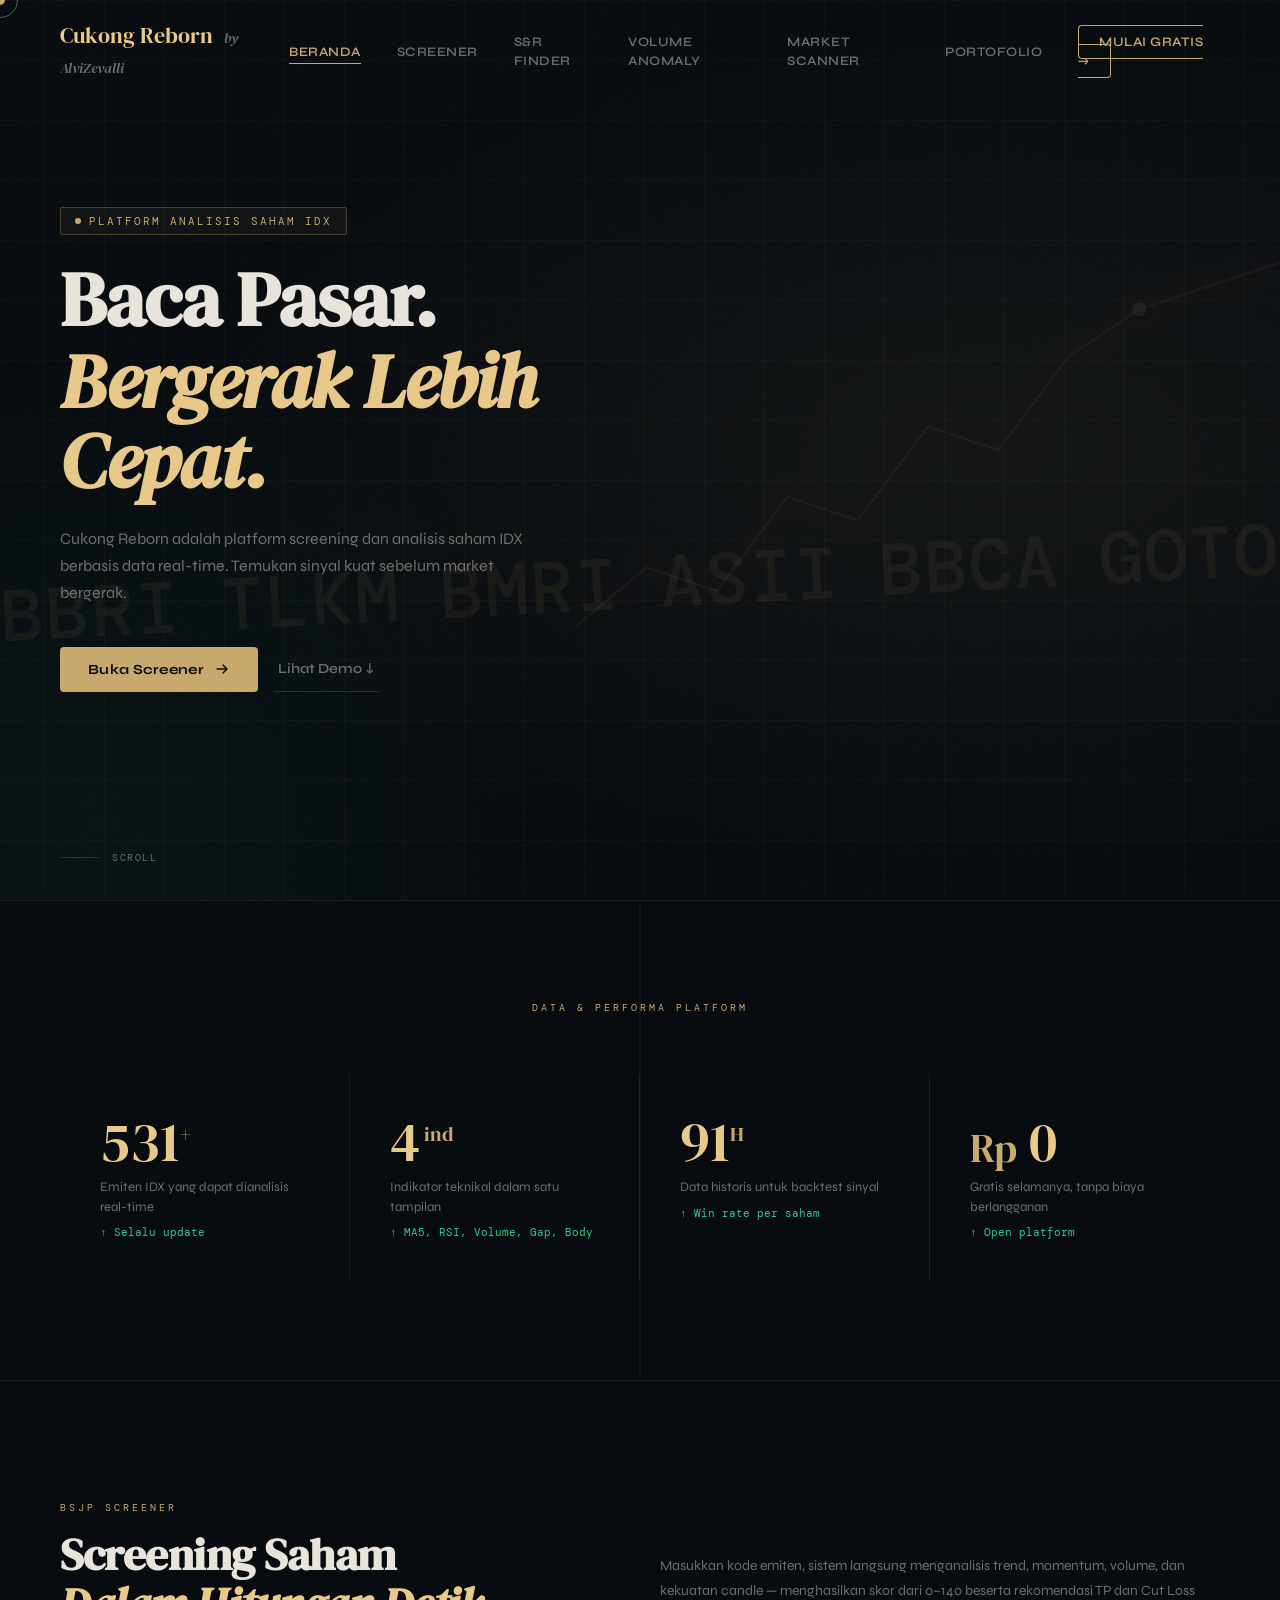
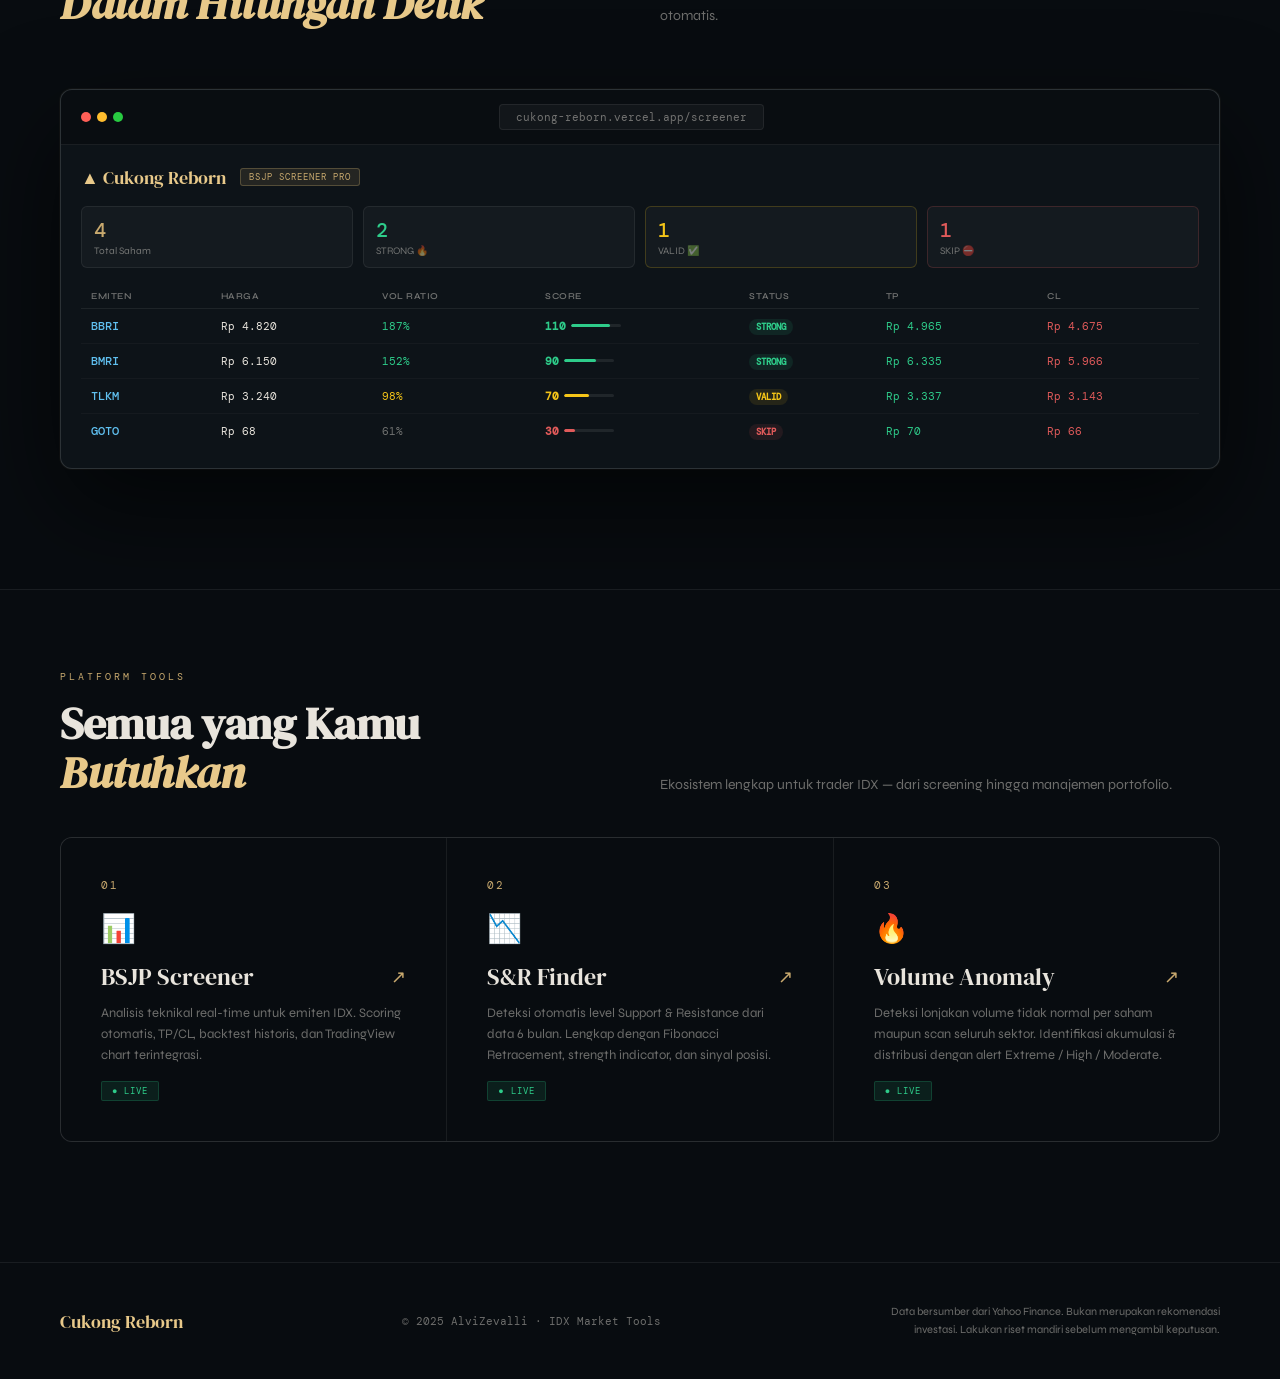
==== WebsiteStock/public/index.html @ adf35c03 "Deploy Website" ====
<!DOCTYPE html>
<html lang="id">
<head>
  <meta charset="UTF-8">
  <meta name="viewport" content="width=device-width, initial-scale=1.0">
  <title>Cukong Reborn — Platform Analisis Saham IDX</title>
  <link rel="preconnect" href="https://fonts.googleapis.com">
  <link href="https://fonts.googleapis.com/css2?family=DM+Serif+Display:ital@0;1&family=DM+Mono:wght@400;500&family=Syne:wght@400;600;700;800&display=swap" rel="stylesheet">
  <style>
    :root {
      --bg:#080c10;--bg2:#0d1318;--surface:rgba(255,255,255,0.04);
      --border:rgba(255,255,255,0.07);--border2:rgba(255,255,255,0.13);
      --gold:#c8a96e;--gold2:#e8c98a;--goldglow:rgba(200,169,110,0.18);
      --text:#e8e4dc;--muted:rgba(232,228,220,0.45);
      --green:#2ecc8a;--red:#e05a5a;
    }
    *,*::before,*::after{box-sizing:border-box;margin:0;padding:0}
    html{scroll-behavior:smooth}
    body{font-family:'Syne',sans-serif;background:var(--bg);color:var(--text);overflow-x:hidden;cursor:none}

    .cursor{position:fixed;width:10px;height:10px;background:var(--gold);border-radius:50%;pointer-events:none;z-index:99999;transform:translate(-50%,-50%);transition:width .2s,height .2s}
    .cursor-ring{position:fixed;width:36px;height:36px;border:1px solid rgba(200,169,110,0.5);border-radius:50%;pointer-events:none;z-index:99998;transform:translate(-50%,-50%);transition:all .12s ease}

    body::before{content:'';position:fixed;inset:0;background-image:url("data:image/svg+xml,%3Csvg viewBox='0 0 256 256' xmlns='http://www.w3.org/2000/svg'%3E%3Cfilter id='n'%3E%3CfeTurbulence type='fractalNoise' baseFrequency='0.9' numOctaves='4' stitchTiles='stitch'/%3E%3C/filter%3E%3Crect width='100%25' height='100%25' filter='url(%23n)' opacity='0.04'/%3E%3C/svg%3E");pointer-events:none;z-index:9999;opacity:.5}

    /* NAV */
    nav{position:fixed;top:0;left:0;right:0;z-index:1000;padding:20px 60px;display:flex;align-items:center;justify-content:space-between;transition:background .4s,padding .3s}
    nav.scrolled{background:rgba(8,12,16,0.92);backdrop-filter:blur(20px);border-bottom:1px solid var(--border);padding:14px 60px}
    .nav-logo{font-family:'DM Serif Display',serif;font-size:22px;color:var(--gold2);text-decoration:none}
    .nav-logo span{color:var(--muted);font-style:italic;font-size:14px;margin-left:6px}
    .nav-links{display:flex;align-items:center;gap:36px;list-style:none}
    .nav-links a{font-size:13px;font-weight:600;color:var(--muted);text-decoration:none;letter-spacing:.5px;text-transform:uppercase;transition:color .2s;position:relative}
    .nav-links a::after{content:'';position:absolute;bottom:-4px;left:0;width:0;height:1px;background:var(--gold);transition:width .25s}
    .nav-links a:hover{color:var(--text)}
    .nav-links a:hover::after,.nav-links a.active::after{width:100%}
    .nav-links a.active{color:var(--gold)}
    .nav-cta{background:transparent!important;border:1px solid var(--gold);color:var(--gold)!important;padding:8px 20px;border-radius:4px}
    .nav-cta:hover{background:var(--goldglow)!important}
    .nav-cta::after{display:none!important}

    /* HERO */
    .hero{position:relative;min-height:100vh;display:flex;align-items:center;overflow:hidden}
    .parallax-bg{position:absolute;inset:-20%;background:radial-gradient(ellipse 80% 60% at 70% 50%,rgba(200,169,110,0.06) 0%,transparent 60%),radial-gradient(ellipse 50% 80% at 20% 80%,rgba(46,204,138,0.04) 0%,transparent 50%);will-change:transform}
    .parallax-grid{position:absolute;inset:-20%;background-image:linear-gradient(rgba(200,169,110,0.04) 1px,transparent 1px),linear-gradient(90deg,rgba(200,169,110,0.04) 1px,transparent 1px);background-size:60px 60px;will-change:transform}

    .ticker-container{position:absolute;bottom:30%;left:0;right:0;overflow:hidden;opacity:.07;pointer-events:none;transform:rotate(-3deg)}
    .ticker-track{display:flex;gap:40px;animation:ticker 32s linear infinite;white-space:nowrap}
    .ticker-item{font-family:'DM Mono',monospace;font-size:72px;font-weight:500;color:var(--gold);letter-spacing:2px}
    @keyframes ticker{from{transform:translateX(0)}to{transform:translateX(-50%)}}

    .chart-deco{position:absolute;right:0;top:50%;transform:translateY(-50%);width:55%;height:70%;opacity:.15;will-change:transform}

    .hero-content{position:relative;z-index:10;padding:0 60px;max-width:680px;will-change:transform}
    .hero-eyebrow{display:inline-flex;align-items:center;gap:8px;font-family:'DM Mono',monospace;font-size:11px;color:var(--gold);letter-spacing:2px;text-transform:uppercase;margin-bottom:24px;padding:6px 14px;border:1px solid rgba(200,169,110,0.3);border-radius:2px;background:rgba(200,169,110,0.05);animation:fadeUp .8s ease both}
    .hero-eyebrow::before{content:'';width:6px;height:6px;background:var(--gold);border-radius:50%;animation:blink 1.5s ease-in-out infinite}
    @keyframes blink{0%,100%{opacity:1}50%{opacity:.2}}
    .hero-title{font-family:'DM Serif Display',serif;font-size:clamp(52px,6vw,84px);line-height:1.05;letter-spacing:-1px;margin-bottom:24px;animation:fadeUp .8s .1s ease both}
    .hero-title em{font-style:italic;color:var(--gold2);display:block}
    .hero-desc{font-size:16px;font-weight:400;color:var(--muted);line-height:1.7;max-width:480px;margin-bottom:40px;animation:fadeUp .8s .2s ease both}
    .hero-actions{display:flex;align-items:center;gap:16px;animation:fadeUp .8s .3s ease both}
    .btn-primary{display:inline-flex;align-items:center;gap:10px;background:var(--gold);color:#080c10;font-family:'Syne',sans-serif;font-weight:700;font-size:14px;padding:14px 28px;border-radius:4px;text-decoration:none;letter-spacing:.3px;transition:all .2s;border:none;cursor:none}
    .btn-primary:hover{background:var(--gold2);transform:translateY(-2px);box-shadow:0 12px 40px rgba(200,169,110,.3)}
    .btn-primary svg{transition:transform .2s}
    .btn-primary:hover svg{transform:translateX(4px)}
    .btn-ghost{display:inline-flex;align-items:center;gap:8px;color:var(--muted);font-size:14px;font-weight:600;text-decoration:none;padding:14px 4px;border-bottom:1px solid var(--border2);transition:color .2s,border-color .2s;cursor:none}
    .btn-ghost:hover{color:var(--text);border-color:var(--text)}
    @keyframes fadeUp{from{opacity:0;transform:translateY(24px)}to{opacity:1;transform:translateY(0)}}

    .scroll-hint{position:absolute;bottom:36px;left:60px;display:flex;align-items:center;gap:12px;font-family:'DM Mono',monospace;font-size:10px;color:var(--muted);letter-spacing:1.5px;text-transform:uppercase;animation:fadeUp .8s .6s ease both}
    .scroll-line{width:40px;height:1px;background:var(--border2);position:relative;overflow:hidden}
    .scroll-line::after{content:'';position:absolute;top:0;left:-100%;width:100%;height:100%;background:var(--gold);animation:scrollLine 2s ease-in-out infinite}
    @keyframes scrollLine{0%{left:-100%}50%{left:0%}100%{left:100%}}

    /* STATS */
    .stats-section{position:relative;padding:100px 60px;border-top:1px solid var(--border);border-bottom:1px solid var(--border);overflow:hidden}
    .stats-section::before{content:'';position:absolute;top:0;left:50%;transform:translateX(-50%);width:1px;height:100%;background:var(--border)}
    .stats-label{font-family:'DM Mono',monospace;font-size:10px;color:var(--gold);letter-spacing:3px;text-transform:uppercase;text-align:center;margin-bottom:60px}
    .stats-grid{display:grid;grid-template-columns:repeat(4,1fr);gap:0}
    .stat-item{padding:40px;border-right:1px solid var(--border);opacity:0;transform:translateY(20px);transition:opacity .6s ease,transform .6s ease}
    .stat-item:last-child{border-right:none}
    .stat-item.visible{opacity:1;transform:translateY(0)}
    .stat-num{font-family:'DM Serif Display',serif;font-size:56px;color:var(--gold2);line-height:1;margin-bottom:8px}
    .stat-unit{font-size:20px;color:var(--gold);vertical-align:super}
    .stat-label{font-size:13px;color:var(--muted);font-weight:400;line-height:1.5}
    .stat-change{display:inline-flex;align-items:center;gap:4px;font-family:'DM Mono',monospace;font-size:11px;margin-top:8px;color:var(--green)}

    /* PREVIEW */
    .preview-section{padding:120px 60px;position:relative;overflow:hidden}
    .section-header{display:grid;grid-template-columns:1fr 1fr;gap:40px;align-items:end;margin-bottom:60px}
    .section-eyebrow{font-family:'DM Mono',monospace;font-size:10px;color:var(--gold);letter-spacing:3px;text-transform:uppercase;margin-bottom:16px}
    .section-title{font-family:'DM Serif Display',serif;font-size:clamp(32px,3.5vw,48px);line-height:1.1;letter-spacing:-.5px}
    .section-title em{font-style:italic;color:var(--gold2)}
    .section-desc{font-size:14px;color:var(--muted);line-height:1.8;align-self:end}

    .screener-preview{background:var(--bg2);border:1px solid var(--border2);border-radius:12px;overflow:hidden;box-shadow:0 40px 100px rgba(0,0,0,.6),0 0 0 1px rgba(200,169,110,.05);opacity:0;transform:translateY(40px);transition:opacity .8s ease,transform .8s ease}
    .screener-preview.visible{opacity:1;transform:translateY(0)}
    .preview-topbar{display:flex;align-items:center;justify-content:space-between;padding:14px 20px;background:rgba(0,0,0,.3);border-bottom:1px solid var(--border)}
    .preview-dots{display:flex;gap:6px}
    .preview-dots span{width:10px;height:10px;border-radius:50%}
    .preview-dots span:nth-child(1){background:#ff5f57}
    .preview-dots span:nth-child(2){background:#ffbd2e}
    .preview-dots span:nth-child(3){background:#28ca41}
    .preview-url{font-family:'DM Mono',monospace;font-size:11px;color:var(--muted);background:rgba(255,255,255,.04);padding:5px 16px;border-radius:4px;border:1px solid var(--border)}
    .preview-body{padding:20px}
    .preview-header-row{display:flex;align-items:center;gap:14px;margin-bottom:16px}
    .preview-logo{font-family:'DM Serif Display',serif;font-size:18px;color:var(--gold2)}
    .preview-badge{background:rgba(200,169,110,.12);border:1px solid rgba(200,169,110,.3);color:var(--gold);font-family:'DM Mono',monospace;font-size:9px;padding:2px 8px;border-radius:3px;letter-spacing:1px}
    .preview-cards{display:grid;grid-template-columns:repeat(4,1fr);gap:10px;margin-bottom:16px}
    .preview-card{background:rgba(255,255,255,.03);border:1px solid var(--border);border-radius:6px;padding:10px 12px}
    .pc-val{font-family:'DM Mono',monospace;font-size:20px;font-weight:500}
    .pc-lbl{font-size:10px;color:var(--muted);margin-top:2px}
    .pc-green .pc-val{color:var(--green)}
    .pc-gold .pc-val{color:var(--gold)}
    .preview-table{width:100%;border-collapse:collapse;font-size:11px}
    .preview-table th{text-align:left;padding:7px 10px;color:var(--muted);font-weight:600;font-size:9px;letter-spacing:.5px;text-transform:uppercase;border-bottom:1px solid var(--border)}
    .preview-table td{padding:9px 10px;border-bottom:1px solid rgba(255,255,255,.03);font-family:'DM Mono',monospace}
    .preview-table tr:last-child td{border-bottom:none}
    .pt-sym{color:#60c0f0;font-weight:500;font-size:12px}
    .pt-strong{color:var(--green);font-size:9px;font-weight:700;background:rgba(46,204,138,.1);padding:2px 7px;border-radius:10px}
    .pt-valid{color:#f5c518;font-size:9px;font-weight:700;background:rgba(245,197,24,.1);padding:2px 7px;border-radius:10px}
    .pt-skip{color:var(--red);font-size:9px;font-weight:700;background:rgba(224,90,90,.1);padding:2px 7px;border-radius:10px}
    .pt-bar{display:inline-flex;align-items:center;gap:5px}
    .pt-fill{height:3px;border-radius:2px}

    /* MENU */
    .menu-section{padding:80px 60px 120px;border-top:1px solid var(--border)}
    .menu-grid{display:grid;grid-template-columns:repeat(3,1fr);gap:1px;background:var(--border);border:1px solid var(--border);border-radius:12px;overflow:hidden}
    .menu-card{background:var(--bg);padding:40px;text-decoration:none;color:var(--text);display:block;transition:background .25s;position:relative;overflow:hidden}
    .menu-card::before{content:'';position:absolute;top:0;left:0;right:0;height:2px;background:linear-gradient(90deg,var(--gold),transparent);transform:scaleX(0);transform-origin:left;transition:transform .3s ease}
    .menu-card:hover{background:var(--bg2)}
    .menu-card:hover::before{transform:scaleX(1)}
    .menu-card:hover .menu-arrow{transform:translate(4px,-4px)}
    .menu-card.available{cursor:none}
    .menu-card.coming-soon{cursor:default;opacity:.5}
    .menu-num{font-family:'DM Mono',monospace;font-size:11px;color:var(--gold);letter-spacing:2px;margin-bottom:20px}
    .menu-icon{font-size:28px;margin-bottom:14px}
    .menu-title{font-family:'DM Serif Display',serif;font-size:24px;margin-bottom:10px;display:flex;align-items:center;justify-content:space-between}
    .menu-arrow{font-size:18px;color:var(--gold);transition:transform .2s}
    .menu-desc{font-size:13px;color:var(--muted);line-height:1.6}
    .menu-tag{display:inline-block;margin-top:16px;font-family:'DM Mono',monospace;font-size:9px;padding:3px 10px;border-radius:2px;letter-spacing:1px;text-transform:uppercase}
    .tag-live{background:rgba(46,204,138,.1);color:var(--green);border:1px solid rgba(46,204,138,.2)}
    .tag-soon{background:rgba(200,169,110,.08);color:var(--gold);border:1px solid rgba(200,169,110,.15)}

    /* FOOTER */
    footer{padding:40px 60px;border-top:1px solid var(--border);display:flex;align-items:center;justify-content:space-between}
    .footer-logo{font-family:'DM Serif Display',serif;font-size:18px;color:var(--gold2)}
    .footer-copy{font-family:'DM Mono',monospace;font-size:11px;color:var(--muted)}
    .footer-disc{font-size:11px;color:var(--muted);max-width:340px;text-align:right;line-height:1.6}

    @media(max-width:900px){
      nav{padding:16px 24px}
      nav.scrolled{padding:12px 24px}
      .nav-links{display:none}
      .hero-content{padding:0 24px}
      .chart-deco,.ticker-container{display:none}
      .stats-section,.preview-section{padding:60px 24px}
      .stats-grid{grid-template-columns:repeat(2,1fr)}
      .stat-item{border-bottom:1px solid var(--border)}
      .section-header{grid-template-columns:1fr}
      .menu-section{padding:60px 24px 80px}
      .menu-grid{grid-template-columns:1fr}
      .preview-cards{grid-template-columns:repeat(2,1fr)}
      footer{padding:30px 24px;flex-direction:column;gap:16px;text-align:center}
      .footer-disc{text-align:center}
      .scroll-hint{left:24px}
    }
  </style>
</head>
<body>
  <div class="cursor" id="cursor"></div>
  <div class="cursor-ring" id="cursorRing"></div>

  <nav id="navbar">
    <a href="index.html" class="nav-logo">Cukong Reborn <span>by AlviZevalli</span></a>
    <ul class="nav-links">
      <li><a href="index.html" class="active">Beranda</a></li>
      <li><a href="screener.html">Screener</a></li>
      <li><a href="sr.html">S&amp;R Finder</a></li>
      <li><a href="volume.html">Volume Anomaly</a></li>
      <li><a href="scanner.html">Market Scanner</a></li>
      <li><a href="#">Portofolio</a></li>
      <li><a href="screener.html" class="nav-cta">Mulai Gratis →</a></li>
    </ul>
  </nav>

  <section class="hero">
    <div class="parallax-bg" id="paraBg"></div>
    <div class="parallax-grid" id="paraGrid"></div>
    <div class="ticker-container">
      <div class="ticker-track">
        <span class="ticker-item">BBRI</span><span class="ticker-item">TLKM</span>
        <span class="ticker-item">BMRI</span><span class="ticker-item">ASII</span>
        <span class="ticker-item">BBCA</span><span class="ticker-item">GOTO</span>
        <span class="ticker-item">ANTM</span><span class="ticker-item">ITMG</span>
        <span class="ticker-item">BBRI</span><span class="ticker-item">TLKM</span>
        <span class="ticker-item">BMRI</span><span class="ticker-item">ASII</span>
        <span class="ticker-item">BBCA</span><span class="ticker-item">GOTO</span>
        <span class="ticker-item">ANTM</span><span class="ticker-item">ITMG</span>
      </div>
    </div>
    <svg class="chart-deco" id="chartDeco" viewBox="0 0 600 400" fill="none" xmlns="http://www.w3.org/2000/svg">
      <polyline points="0,350 60,300 120,320 180,240 240,260 300,180 360,200 420,120 480,80 600,40" stroke="rgba(200,169,110,0.4)" stroke-width="2" fill="none"/>
      <polyline points="0,350 60,300 120,320 180,240 240,260 300,180 360,200 420,120 480,80 600,40" stroke="rgba(200,169,110,0.08)" stroke-width="40" fill="none"/>
      <polyline points="0,380 60,360 120,370 180,340 240,350 300,300 360,310 420,270 480,240 600,200" stroke="rgba(46,204,138,0.2)" stroke-width="1.5" fill="none" stroke-dasharray="4 8"/>
      <line x1="120" y1="0" x2="120" y2="400" stroke="rgba(200,169,110,0.06)" stroke-width="1"/>
      <line x1="240" y1="0" x2="240" y2="400" stroke="rgba(200,169,110,0.06)" stroke-width="1"/>
      <line x1="360" y1="0" x2="360" y2="400" stroke="rgba(200,169,110,0.06)" stroke-width="1"/>
      <line x1="480" y1="0" x2="480" y2="400" stroke="rgba(200,169,110,0.06)" stroke-width="1"/>
      <circle cx="480" cy="80" r="6" fill="rgba(200,169,110,0.6)"/>
      <circle cx="480" cy="80" r="14" stroke="rgba(200,169,110,0.2)" stroke-width="1" fill="none"/>
    </svg>
    <div class="hero-content" id="heroContent">
      <div class="hero-eyebrow">Platform Analisis Saham IDX</div>
      <h1 class="hero-title">Baca Pasar.<br><em>Bergerak Lebih Cepat.</em></h1>
      <p class="hero-desc">Cukong Reborn adalah platform screening dan analisis saham IDX berbasis data real-time. Temukan sinyal kuat sebelum market bergerak.</p>
      <div class="hero-actions">
        <a href="screener.html" class="btn-primary">
          Buka Screener
          <svg width="16" height="16" viewBox="0 0 16 16" fill="none"><path d="M3 8H13M13 8L9 4M13 8L9 12" stroke="currentColor" stroke-width="1.5" stroke-linecap="round" stroke-linejoin="round"/></svg>
        </a>
        <a href="#preview" class="btn-ghost">Lihat Demo ↓</a>
      </div>
    </div>
    <div class="scroll-hint"><div class="scroll-line"></div>Scroll</div>
  </section>

  <section class="stats-section">
    <div class="stats-label">Data & Performa Platform</div>
    <div class="stats-grid">
      <div class="stat-item">
        <div class="stat-num"><span class="counter" data-target="700">0</span><span class="stat-unit">+</span></div>
        <div class="stat-label">Emiten IDX yang dapat dianalisis real-time</div>
        <div class="stat-change">↑ Selalu update</div>
      </div>
      <div class="stat-item">
        <div class="stat-num"><span class="counter" data-target="5">0</span><span class="stat-unit"> ind</span></div>
        <div class="stat-label">Indikator teknikal dalam satu tampilan</div>
        <div class="stat-change">↑ MA5, RSI, Volume, Gap, Body</div>
      </div>
      <div class="stat-item">
        <div class="stat-num"><span class="counter" data-target="120">0</span><span class="stat-unit">H</span></div>
        <div class="stat-label">Data historis untuk backtest sinyal</div>
        <div class="stat-change">↑ Win rate per saham</div>
      </div>
      <div class="stat-item">
        <div class="stat-num"><span class="stat-unit" style="font-size:40px;vertical-align:middle">Rp</span> 0</div>
        <div class="stat-label">Gratis selamanya, tanpa biaya berlangganan</div>
        <div class="stat-change">↑ Open platform</div>
      </div>
    </div>
  </section>

  <section class="preview-section" id="preview">
    <div class="section-header">
      <div>
        <div class="section-eyebrow">BSJP Screener</div>
        <h2 class="section-title">Screening Saham<br><em>Dalam Hitungan Detik</em></h2>
      </div>
      <p class="section-desc">Masukkan kode emiten, sistem langsung menganalisis trend, momentum, volume, dan kekuatan candle — menghasilkan skor dari 0–140 beserta rekomendasi TP dan Cut Loss otomatis.</p>
    </div>
    <div class="screener-preview" id="screenerPreview">
      <div class="preview-topbar">
        <div class="preview-dots"><span></span><span></span><span></span></div>
        <div class="preview-url">cukong-reborn.vercel.app/screener</div>
        <div style="width:60px"></div>
      </div>
      <div class="preview-body">
        <div class="preview-header-row">
          <div class="preview-logo">▲ Cukong Reborn</div>
          <div class="preview-badge">BSJP SCREENER PRO</div>
        </div>
        <div class="preview-cards">
          <div class="preview-card pc-gold"><div class="pc-val">4</div><div class="pc-lbl">Total Saham</div></div>
          <div class="preview-card pc-green"><div class="pc-val">2</div><div class="pc-lbl">STRONG 🔥</div></div>
          <div class="preview-card" style="border-color:rgba(245,197,24,.2)"><div class="pc-val" style="color:#f5c518">1</div><div class="pc-lbl">VALID ✅</div></div>
          <div class="preview-card" style="border-color:rgba(224,90,90,.2)"><div class="pc-val" style="color:var(--red)">1</div><div class="pc-lbl">SKIP ⛔</div></div>
        </div>
        <table class="preview-table">
          <thead><tr><th>Emiten</th><th>Harga</th><th>Vol Ratio</th><th>Score</th><th>Status</th><th>TP</th><th>CL</th></tr></thead>
          <tbody>
            <tr><td class="pt-sym">BBRI</td><td>Rp 4.820</td><td style="color:var(--green)">187%</td><td><div class="pt-bar"><span style="color:var(--green);font-weight:700">110</span><div style="width:50px;height:3px;background:rgba(255,255,255,.08);border-radius:2px;overflow:hidden"><div class="pt-fill" style="width:78%;background:var(--green)"></div></div></div></td><td><span class="pt-strong">STRONG</span></td><td style="color:var(--green)">Rp 4.965</td><td style="color:var(--red)">Rp 4.675</td></tr>
            <tr><td class="pt-sym">BMRI</td><td>Rp 6.150</td><td style="color:var(--green)">152%</td><td><div class="pt-bar"><span style="color:var(--green);font-weight:700">90</span><div style="width:50px;height:3px;background:rgba(255,255,255,.08);border-radius:2px;overflow:hidden"><div class="pt-fill" style="width:64%;background:var(--green)"></div></div></div></td><td><span class="pt-strong">STRONG</span></td><td style="color:var(--green)">Rp 6.335</td><td style="color:var(--red)">Rp 5.966</td></tr>
            <tr><td class="pt-sym">TLKM</td><td>Rp 3.240</td><td style="color:#f5c518">98%</td><td><div class="pt-bar"><span style="color:#f5c518;font-weight:700">70</span><div style="width:50px;height:3px;background:rgba(255,255,255,.08);border-radius:2px;overflow:hidden"><div class="pt-fill" style="width:50%;background:#f5c518"></div></div></div></td><td><span class="pt-valid">VALID</span></td><td style="color:var(--green)">Rp 3.337</td><td style="color:var(--red)">Rp 3.143</td></tr>
            <tr><td class="pt-sym">GOTO</td><td>Rp 68</td><td style="color:var(--muted)">61%</td><td><div class="pt-bar"><span style="color:var(--red);font-weight:700">30</span><div style="width:50px;height:3px;background:rgba(255,255,255,.08);border-radius:2px;overflow:hidden"><div class="pt-fill" style="width:21%;background:var(--red)"></div></div></div></td><td><span class="pt-skip">SKIP</span></td><td style="color:var(--green)">Rp 70</td><td style="color:var(--red)">Rp 66</td></tr>
          </tbody>
        </table>
      </div>
    </div>
  </section>

  <section class="menu-section">
    <div class="section-header" style="margin-bottom:40px">
      <div>
        <div class="section-eyebrow">Platform Tools</div>
        <h2 class="section-title">Semua yang Kamu<br><em>Butuhkan</em></h2>
      </div>
      <p class="section-desc">Ekosistem lengkap untuk trader IDX — dari screening hingga manajemen portofolio.</p>
    </div>
    <div class="menu-grid">
      <a href="screener.html" class="menu-card available">
        <div class="menu-num">01</div>
        <div class="menu-icon">📊</div>
        <div class="menu-title">BSJP Screener <span class="menu-arrow">↗</span></div>
        <p class="menu-desc">Analisis teknikal real-time untuk emiten IDX. Scoring otomatis, TP/CL, backtest historis, dan TradingView chart terintegrasi.</p>
        <div class="menu-tag tag-live">● Live</div>
      </a>
      <a href="sr.html" class="menu-card available">
        <div class="menu-num">02</div>
        <div class="menu-icon">📉</div>
        <div class="menu-title">S&amp;R Finder <span class="menu-arrow">↗</span></div>
        <p class="menu-desc">Deteksi otomatis level Support &amp; Resistance dari data 6 bulan. Lengkap dengan Fibonacci Retracement, strength indicator, dan sinyal posisi.</p>
        <div class="menu-tag tag-live">● Live</div>
      </a>
      <a href="volume.html" class="menu-card available">
        <div class="menu-num">03</div>
        <div class="menu-icon">🔥</div>
        <div class="menu-title">Volume Anomaly <span class="menu-arrow">↗</span></div>
        <p class="menu-desc">Deteksi lonjakan volume tidak normal per saham maupun scan seluruh sektor. Identifikasi akumulasi &amp; distribusi dengan alert Extreme / High / Moderate.</p>
        <div class="menu-tag tag-live">● Live</div>
      </a>
    </div>
  </section>

  <footer>
    <div class="footer-logo">Cukong Reborn</div>
    <div class="footer-copy">© 2025 AlviZevalli · IDX Market Tools</div>
    <div class="footer-disc">Data bersumber dari Yahoo Finance. Bukan merupakan rekomendasi investasi. Lakukan riset mandiri sebelum mengambil keputusan.</div>
  </footer>

  <script>
    // CURSOR
    const cursor=document.getElementById('cursor'),ring=document.getElementById('cursorRing');
    let mx=0,my=0,rx=0,ry=0;
    document.addEventListener('mousemove',e=>{mx=e.clientX;my=e.clientY;cursor.style.left=mx+'px';cursor.style.top=my+'px'});
    (function animRing(){rx+=(mx-rx)*.15;ry+=(my-ry)*.15;ring.style.left=rx+'px';ring.style.top=ry+'px';requestAnimationFrame(animRing)})();
    document.querySelectorAll('a,button,.menu-card.available').forEach(el=>{
      el.addEventListener('mouseenter',()=>{cursor.style.width='16px';cursor.style.height='16px';ring.style.width='50px';ring.style.height='50px';ring.style.borderColor='rgba(200,169,110,0.8)'});
      el.addEventListener('mouseleave',()=>{cursor.style.width='10px';cursor.style.height='10px';ring.style.width='36px';ring.style.height='36px';ring.style.borderColor='rgba(200,169,110,0.5)'});
    });

    // NAVBAR
    const navbar=document.getElementById('navbar');
    window.addEventListener('scroll',()=>navbar.classList.toggle('scrolled',window.scrollY>60));

    // PARALLAX
    const paraBg=document.getElementById('paraBg'),paraGrid=document.getElementById('paraGrid'),heroCont=document.getElementById('heroContent'),chartDec=document.getElementById('chartDeco');
    window.addEventListener('scroll',()=>{
      const y=window.scrollY;
      paraBg.style.transform=`translateY(${y*.4}px)`;
      paraGrid.style.transform=`translateY(${y*.25}px)`;
      heroCont.style.transform=`translateY(${y*.2}px)`;
      heroCont.style.opacity=1-y/500;
      if(chartDec)chartDec.style.transform=`translateY(calc(-50% + ${y*.15}px))`;
    });

    // SCROLL REVEAL
    const obs=new IntersectionObserver(entries=>{
      entries.forEach(e=>{
        if(e.isIntersecting){
          e.target.classList.add('visible');
          if(e.target.classList.contains('stat-item')){
            const idx=[...document.querySelectorAll('.stat-item')].indexOf(e.target);
            e.target.style.transitionDelay=(idx*.12)+'s';
          }
        }
      });
    },{threshold:.15});
    document.querySelectorAll('.stat-item,.screener-preview').forEach(el=>obs.observe(el));

    // COUNTER
    const cObs=new IntersectionObserver(entries=>{
      entries.forEach(e=>{if(e.isIntersecting){animCounter(e.target);cObs.unobserve(e.target)}});
    },{threshold:.5});
    document.querySelectorAll('.counter').forEach(el=>cObs.observe(el));
    function animCounter(el){
      const target=parseInt(el.dataset.target),dur=1800,start=performance.now();
      (function upd(now){const p=Math.min((now-start)/dur,1),ease=1-Math.pow(1-p,3);el.textContent=Math.round(ease*target);if(p<1)requestAnimationFrame(upd)})(start);
    }
  </script>
</body>
</html>
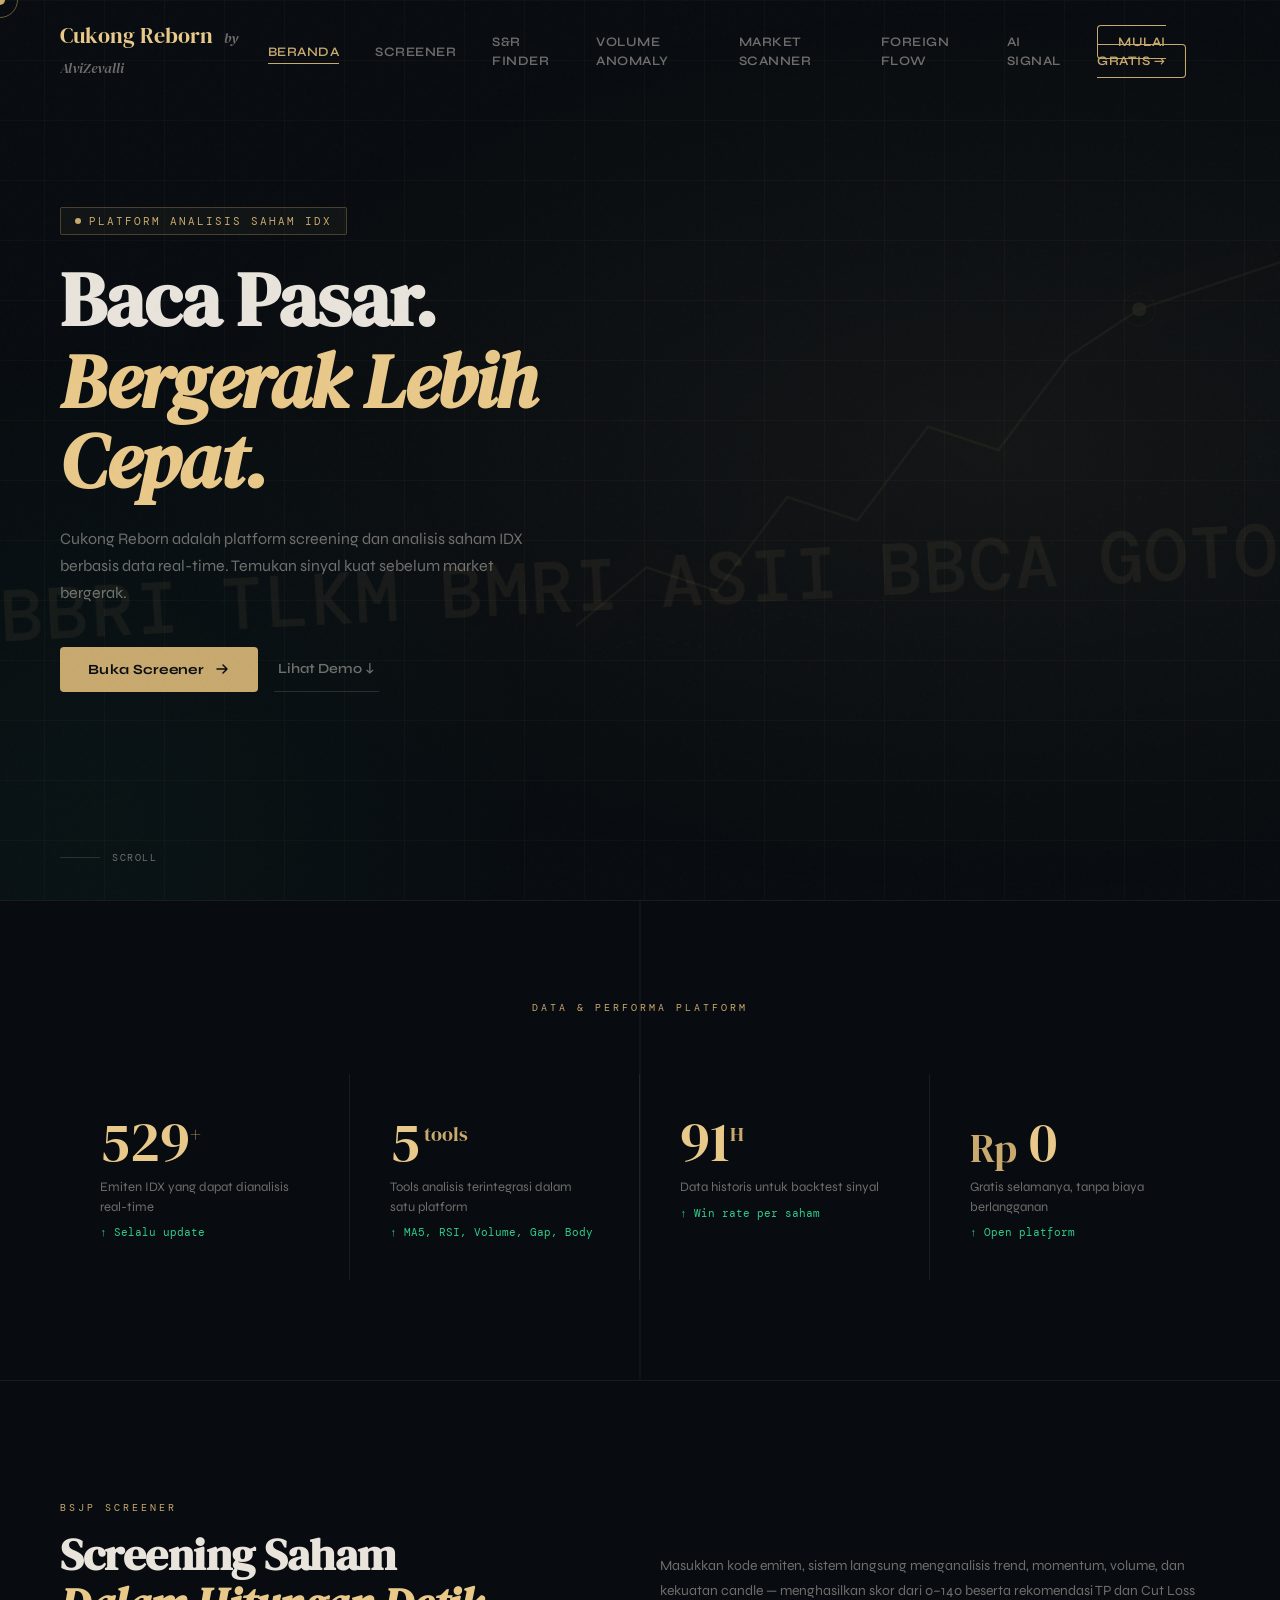
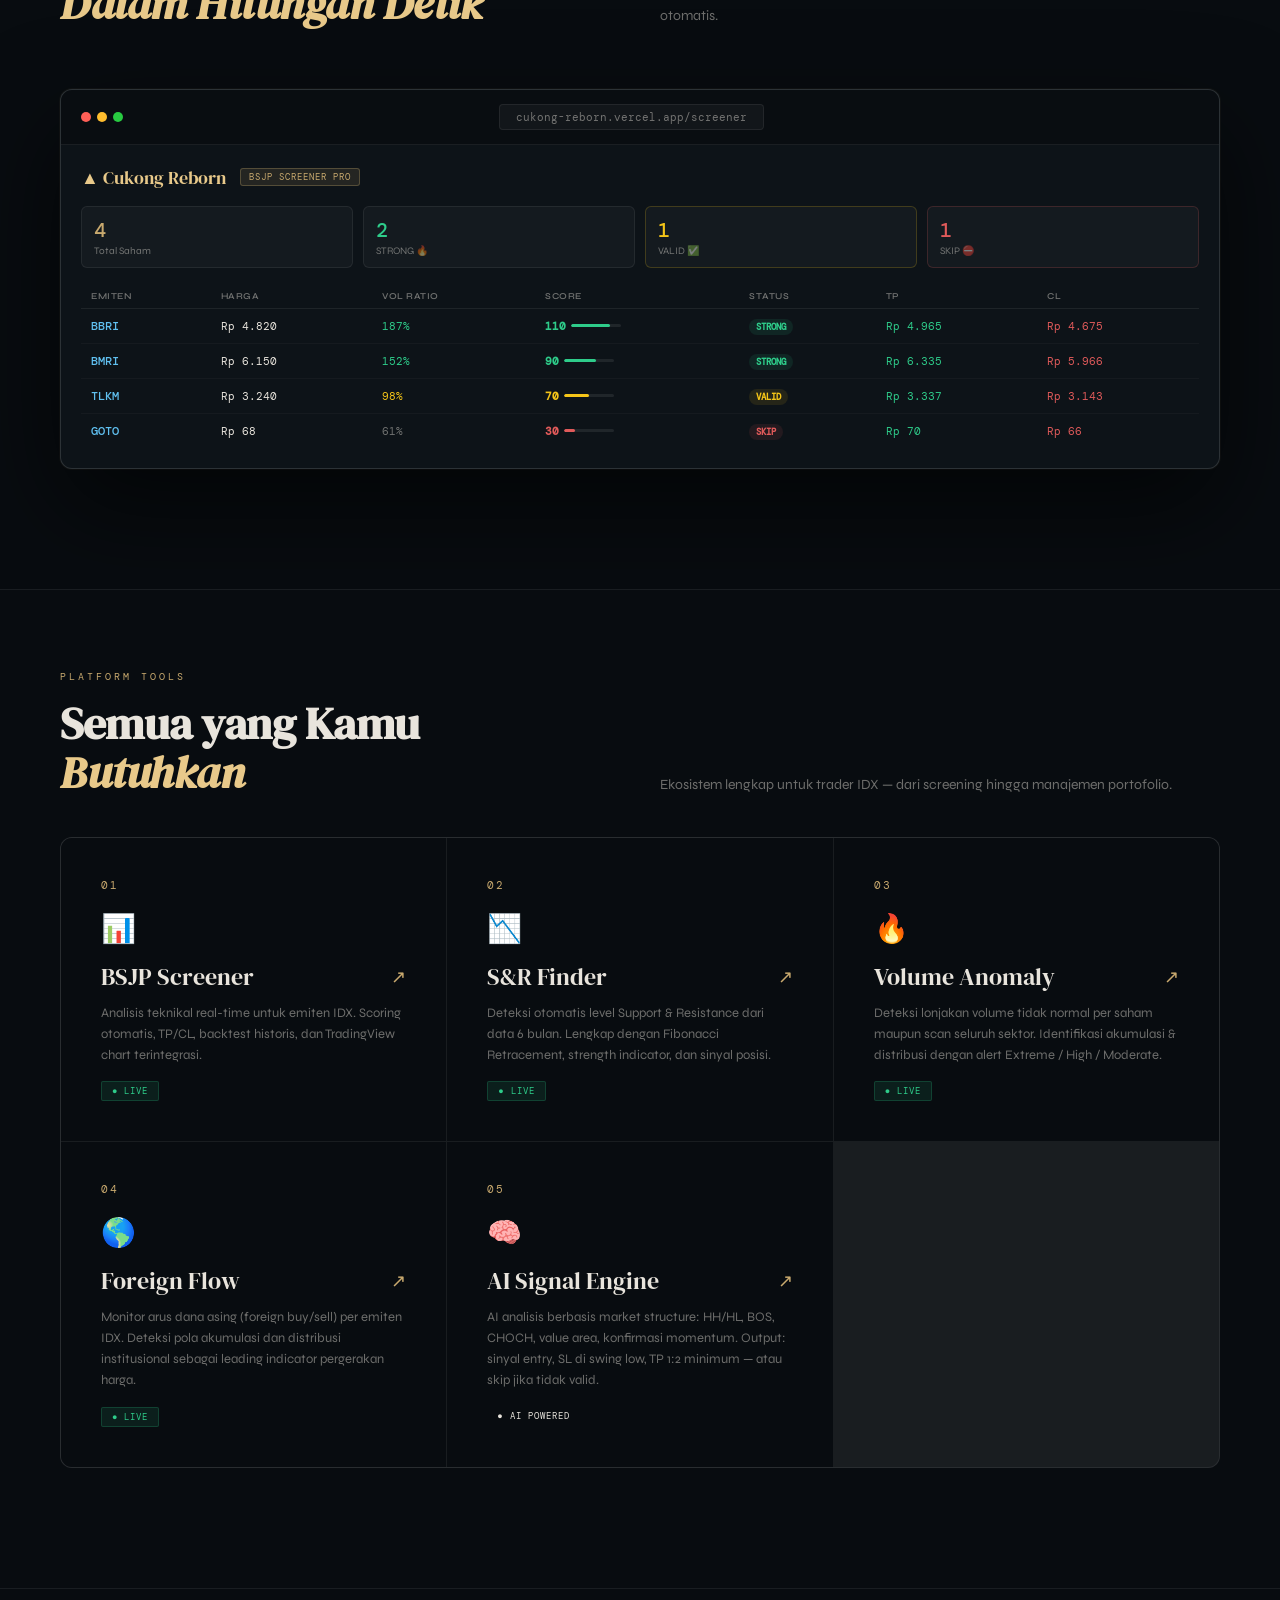
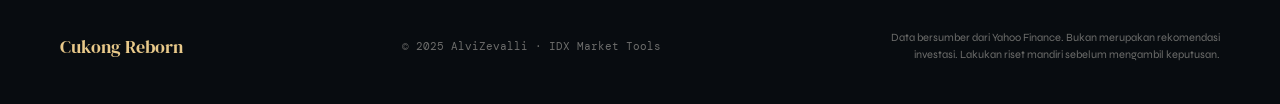
==== commit 098c5149: "Update and Fix some feature" ====
--- a/WebsiteStock/public/index.html
+++ b/WebsiteStock/public/index.html
@@ -158,11 +158,32 @@
       .stat-item{border-bottom:1px solid var(--border)}
       .section-header{grid-template-columns:1fr}
       .menu-section{padding:60px 24px 80px}
-      .menu-grid{grid-template-columns:1fr}
+      .menu-grid{grid-template-columns:repeat(2,1fr)}
       .preview-cards{grid-template-columns:repeat(2,1fr)}
       footer{padding:30px 24px;flex-direction:column;gap:16px;text-align:center}
       .footer-disc{text-align:center}
       .scroll-hint{left:24px}
+    }
+    @media(max-width:600px){
+      nav{padding:14px 16px}
+      .hero-content{padding:0 16px}
+      .hero-title{font-size:clamp(32px,9vw,56px)}
+      .hero-desc{font-size:14px;margin-bottom:28px}
+      .stats-section,.preview-section{padding:40px 16px}
+      .stats-grid{grid-template-columns:repeat(2,1fr)}
+      .stat-item{padding:24px 16px}
+      .stat-val{font-size:clamp(28px,7vw,42px)}
+      .section-header{gap:16px;margin-bottom:32px}
+      .menu-section{padding:40px 16px 60px}
+      .menu-grid{grid-template-columns:1fr}
+      .preview-cards{grid-template-columns:1fr}
+      .menu-card{padding:24px 20px}
+      footer{padding:24px 16px}
+      .hero-actions{flex-direction:column;align-items:flex-start;gap:12px}
+    }
+    @media(max-width:380px){
+      .btn-primary,.btn-ghost{font-size:13px;padding:12px 20px}
+      .stats-grid{grid-template-columns:1fr 1fr}
     }
   </style>
 </head>
@@ -178,7 +199,8 @@
       <li><a href="sr.html">S&amp;R Finder</a></li>
       <li><a href="volume.html">Volume Anomaly</a></li>
       <li><a href="scanner.html">Market Scanner</a></li>
-      <li><a href="#">Portofolio</a></li>
+      <li><a href="foreign.html">Foreign Flow</a></li>
+      <li><a href="ai-signal.html">AI Signal</a></li>
       <li><a href="screener.html" class="nav-cta">Mulai Gratis →</a></li>
     </ul>
   </nav>
@@ -233,8 +255,8 @@
         <div class="stat-change">↑ Selalu update</div>
       </div>
       <div class="stat-item">
-        <div class="stat-num"><span class="counter" data-target="5">0</span><span class="stat-unit"> ind</span></div>
-        <div class="stat-label">Indikator teknikal dalam satu tampilan</div>
+        <div class="stat-num"><span class="counter" data-target="6">0</span><span class="stat-unit"> tools</span></div>
+        <div class="stat-label">Tools analisis terintegrasi dalam satu platform</div>
         <div class="stat-change">↑ MA5, RSI, Volume, Gap, Body</div>
       </div>
       <div class="stat-item">
@@ -296,7 +318,7 @@
       </div>
       <p class="section-desc">Ekosistem lengkap untuk trader IDX — dari screening hingga manajemen portofolio.</p>
     </div>
-    <div class="menu-grid">
+    <div class="menu-grid menu-grid-5">
       <a href="screener.html" class="menu-card available">
         <div class="menu-num">01</div>
         <div class="menu-icon">📊</div>
@@ -318,6 +340,20 @@
         <p class="menu-desc">Deteksi lonjakan volume tidak normal per saham maupun scan seluruh sektor. Identifikasi akumulasi &amp; distribusi dengan alert Extreme / High / Moderate.</p>
         <div class="menu-tag tag-live">● Live</div>
       </a>
+      <a href="foreign.html" class="menu-card available">
+        <div class="menu-num">04</div>
+        <div class="menu-icon">&#127758;</div>
+        <div class="menu-title">Foreign Flow <span class="menu-arrow">&#8599;</span></div>
+        <p class="menu-desc">Monitor arus dana asing (foreign buy/sell) per emiten IDX. Deteksi pola akumulasi dan distribusi institusional sebagai leading indicator pergerakan harga.</p>
+        <div class="menu-tag tag-live">&#9679; Live</div>
+      </a>
+      <a href="ai-signal.html" class="menu-card available menu-card-ai">
+        <div class="menu-num">05</div>
+        <div class="menu-icon">&#129504;</div>
+        <div class="menu-title">AI Signal Engine <span class="menu-arrow">&#8599;</span></div>
+        <p class="menu-desc">AI analisis berbasis market structure: HH/HL, BOS, CHOCH, value area, konfirmasi momentum. Output: sinyal entry, SL di swing low, TP 1:2 minimum — atau skip jika tidak valid.</p>
+        <div class="menu-tag tag-ai">&#9679; AI Powered</div>
+      </a>
     </div>
   </section>
 
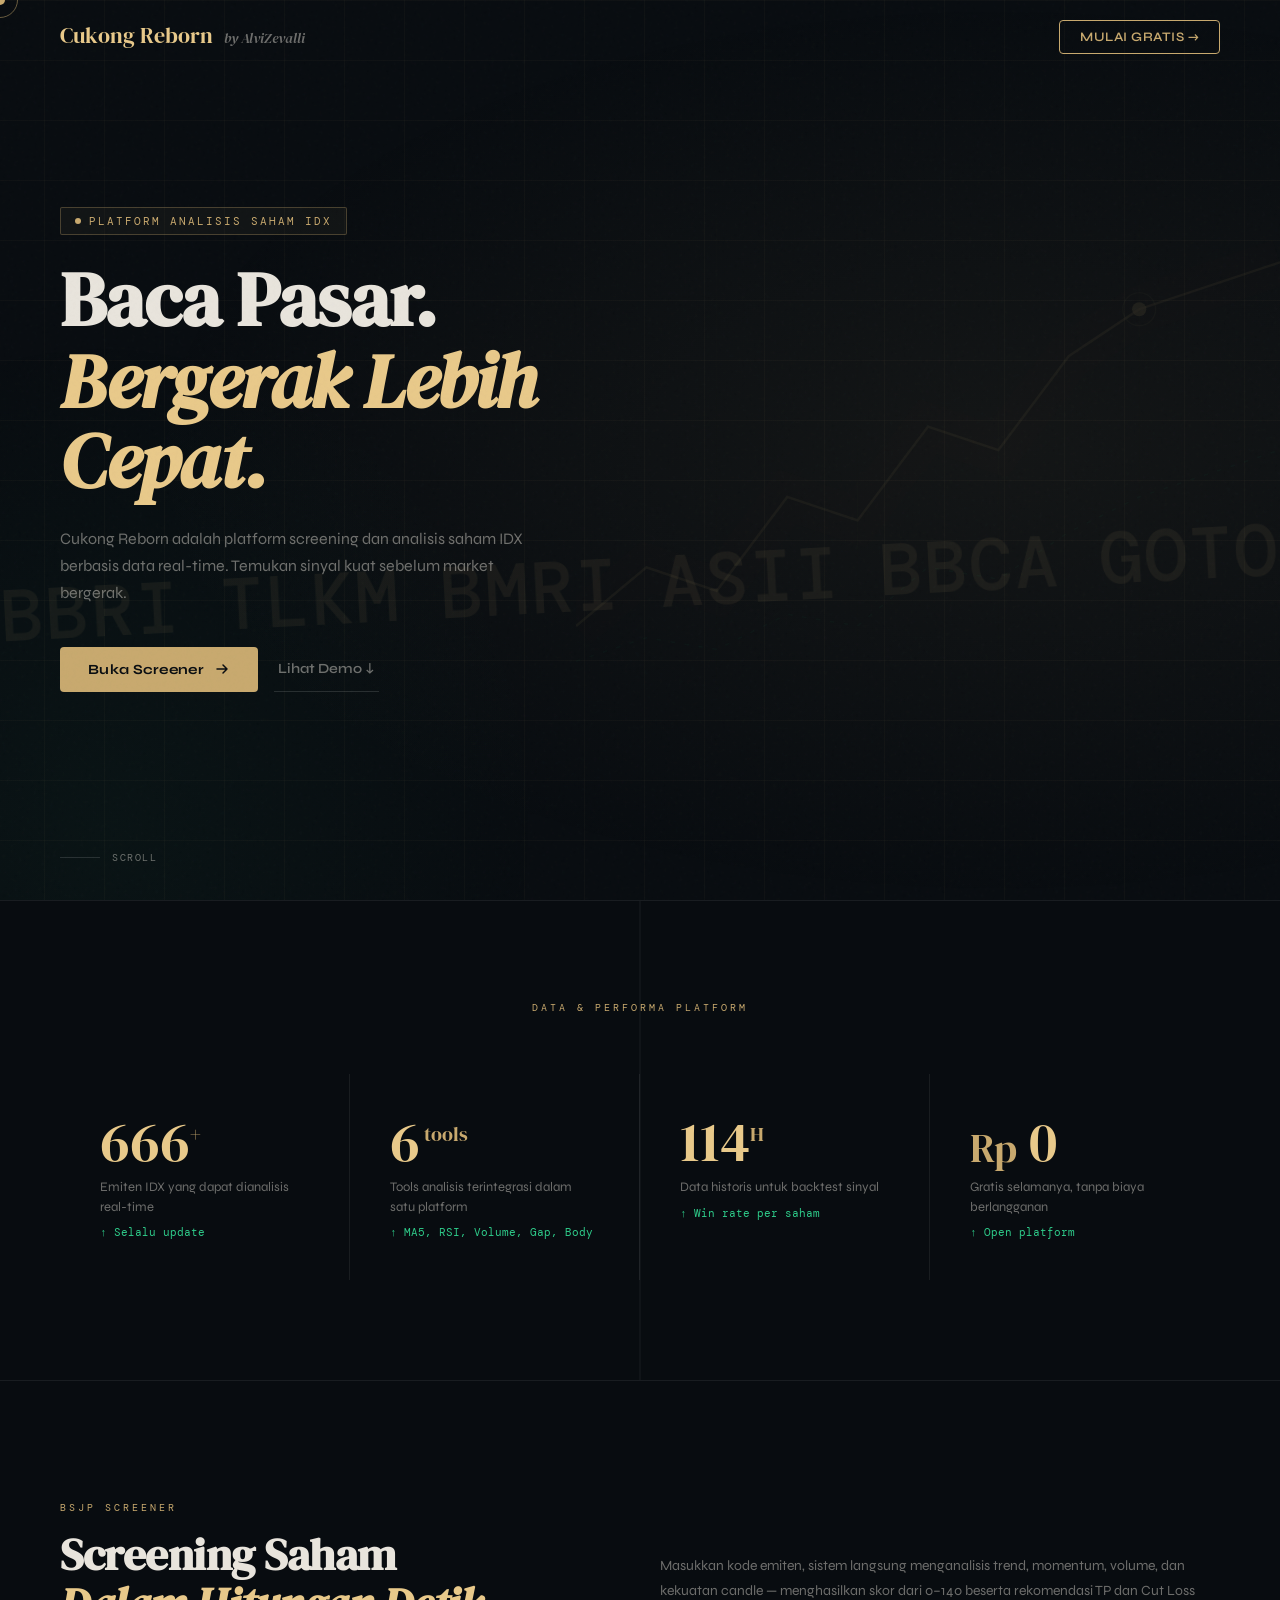
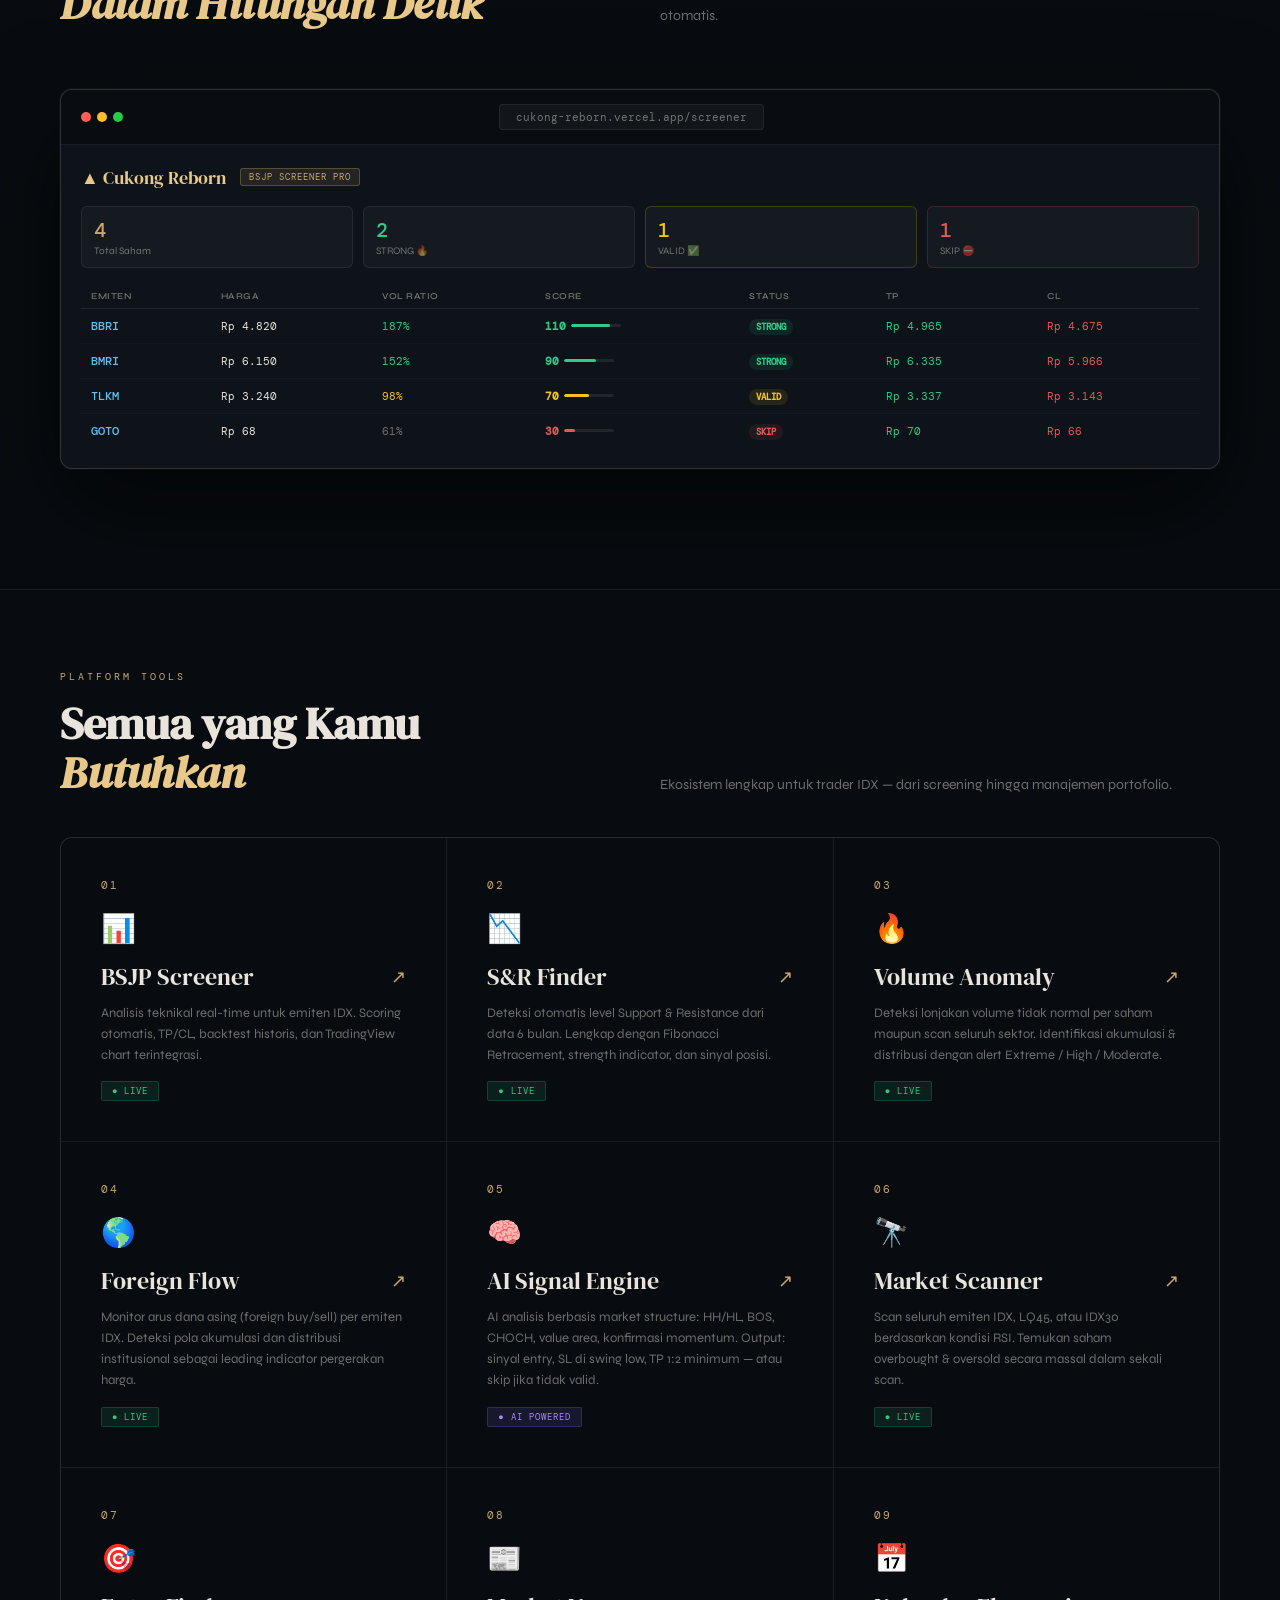
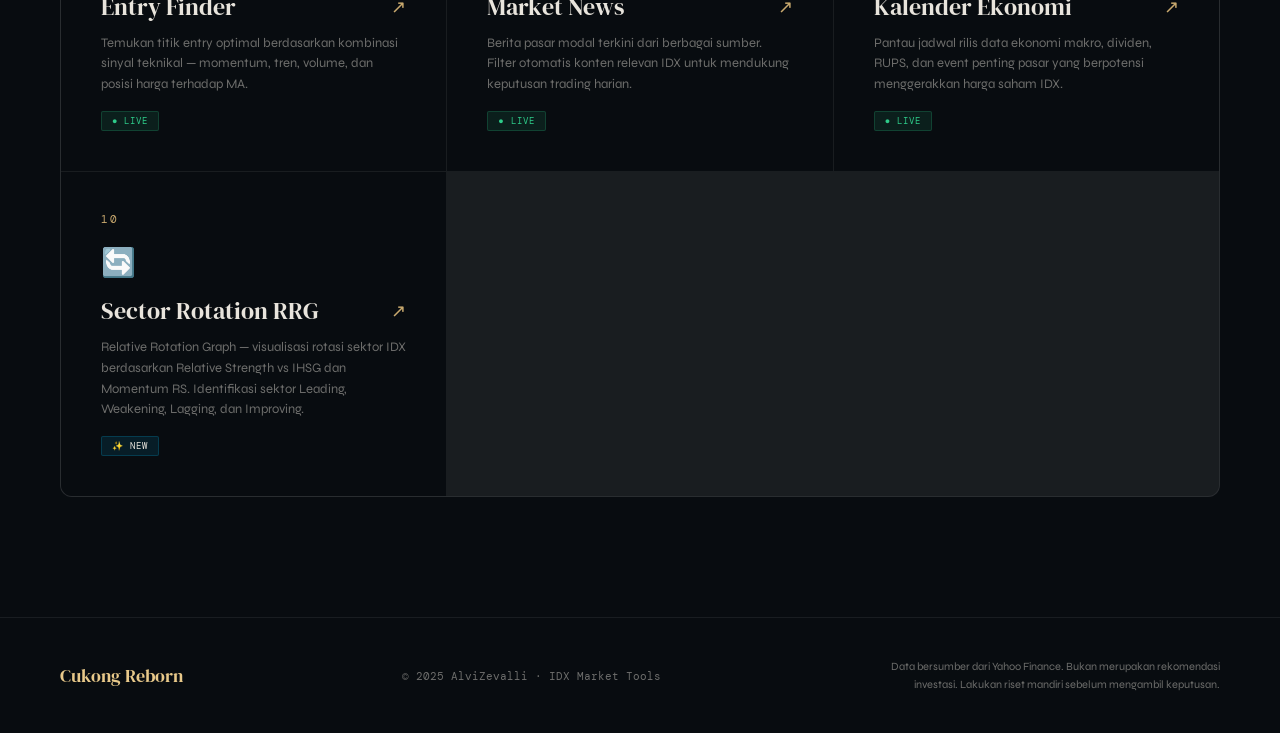
==== commit 4bf10424: "Update Minor" ====
--- a/WebsiteStock/public/index.html
+++ b/WebsiteStock/public/index.html
@@ -125,6 +125,7 @@
     /* MENU */
     .menu-section{padding:80px 60px 120px;border-top:1px solid var(--border)}
     .menu-grid{display:grid;grid-template-columns:repeat(3,1fr);gap:1px;background:var(--border);border:1px solid var(--border);border-radius:12px;overflow:hidden}
+    .menu-grid-5{grid-template-columns:repeat(3,1fr)}
     .menu-card{background:var(--bg);padding:40px;text-decoration:none;color:var(--text);display:block;transition:background .25s;position:relative;overflow:hidden}
     .menu-card::before{content:'';position:absolute;top:0;left:0;right:0;height:2px;background:linear-gradient(90deg,var(--gold),transparent);transform:scaleX(0);transform-origin:left;transition:transform .3s ease}
     .menu-card:hover{background:var(--bg2)}
@@ -139,7 +140,9 @@
     .menu-desc{font-size:13px;color:var(--muted);line-height:1.6}
     .menu-tag{display:inline-block;margin-top:16px;font-family:'DM Mono',monospace;font-size:9px;padding:3px 10px;border-radius:2px;letter-spacing:1px;text-transform:uppercase}
     .tag-live{background:rgba(46,204,138,.1);color:var(--green);border:1px solid rgba(46,204,138,.2)}
+    .tag-new{background:rgba(0,184,240,.1);color:var(--accent2);border:1px solid rgba(0,184,240,.2)}
     .tag-soon{background:rgba(200,169,110,.08);color:var(--gold);border:1px solid rgba(200,169,110,.15)}
+    .tag-ai{background:rgba(129,104,255,.12);color:#a78bfa;border:1px solid rgba(129,104,255,.25)}
 
     /* FOOTER */
     footer{padding:40px 60px;border-top:1px solid var(--border);display:flex;align-items:center;justify-content:space-between}
@@ -194,13 +197,6 @@
   <nav id="navbar">
     <a href="index.html" class="nav-logo">Cukong Reborn <span>by AlviZevalli</span></a>
     <ul class="nav-links">
-      <li><a href="index.html" class="active">Beranda</a></li>
-      <li><a href="screener.html">Screener</a></li>
-      <li><a href="sr.html">S&amp;R Finder</a></li>
-      <li><a href="volume.html">Volume Anomaly</a></li>
-      <li><a href="scanner.html">Market Scanner</a></li>
-      <li><a href="foreign.html">Foreign Flow</a></li>
-      <li><a href="ai-signal.html">AI Signal</a></li>
       <li><a href="screener.html" class="nav-cta">Mulai Gratis →</a></li>
     </ul>
   </nav>
@@ -354,6 +350,42 @@
         <p class="menu-desc">AI analisis berbasis market structure: HH/HL, BOS, CHOCH, value area, konfirmasi momentum. Output: sinyal entry, SL di swing low, TP 1:2 minimum — atau skip jika tidak valid.</p>
         <div class="menu-tag tag-ai">&#9679; AI Powered</div>
       </a>
+      <a href="scanner.html" class="menu-card available">
+        <div class="menu-num">06</div>
+        <div class="menu-icon">&#128301;</div>
+        <div class="menu-title">Market Scanner <span class="menu-arrow">&#8599;</span></div>
+        <p class="menu-desc">Scan seluruh emiten IDX, LQ45, atau IDX30 berdasarkan kondisi RSI. Temukan saham overbought &amp; oversold secara massal dalam sekali scan.</p>
+        <div class="menu-tag tag-live">&#9679; Live</div>
+      </a>
+      <a href="entry.html" class="menu-card available">
+        <div class="menu-num">07</div>
+        <div class="menu-icon">&#127919;</div>
+        <div class="menu-title">Entry Finder <span class="menu-arrow">&#8599;</span></div>
+        <p class="menu-desc">Temukan titik entry optimal berdasarkan kombinasi sinyal teknikal — momentum, tren, volume, dan posisi harga terhadap MA.</p>
+        <div class="menu-tag tag-live">&#9679; Live</div>
+      </a>
+      <a href="news.html" class="menu-card available">
+        <div class="menu-num">08</div>
+        <div class="menu-icon">&#128240;</div>
+        <div class="menu-title">Market News <span class="menu-arrow">&#8599;</span></div>
+        <p class="menu-desc">Berita pasar modal terkini dari berbagai sumber. Filter otomatis konten relevan IDX untuk mendukung keputusan trading harian.</p>
+        <div class="menu-tag tag-live">&#9679; Live</div>
+      </a>
+      <a href="kalender.html" class="menu-card available">
+        <div class="menu-num">09</div>
+        <div class="menu-icon">&#128197;</div>
+        <div class="menu-title">Kalender Ekonomi <span class="menu-arrow">&#8599;</span></div>
+        <p class="menu-desc">Pantau jadwal rilis data ekonomi makro, dividen, RUPS, dan event penting pasar yang berpotensi menggerakkan harga saham IDX.</p>
+        <div class="menu-tag tag-live">&#9679; Live</div>
+      </a>
+
+      <a href="rrg.html" class="menu-card available">
+        <div class="menu-num">10</div>
+        <div class="menu-icon">&#128260;</div>
+        <div class="menu-title">Sector Rotation RRG <span class="menu-arrow">&#8599;</span></div>
+        <p class="menu-desc">Relative Rotation Graph &#8212; visualisasi rotasi sektor IDX berdasarkan Relative Strength vs IHSG dan Momentum RS. Identifikasi sektor Leading, Weakening, Lagging, dan Improving.</p>
+        <div class="menu-tag tag-new">&#10024; New</div>
+      </a>
     </div>
   </section>
 
